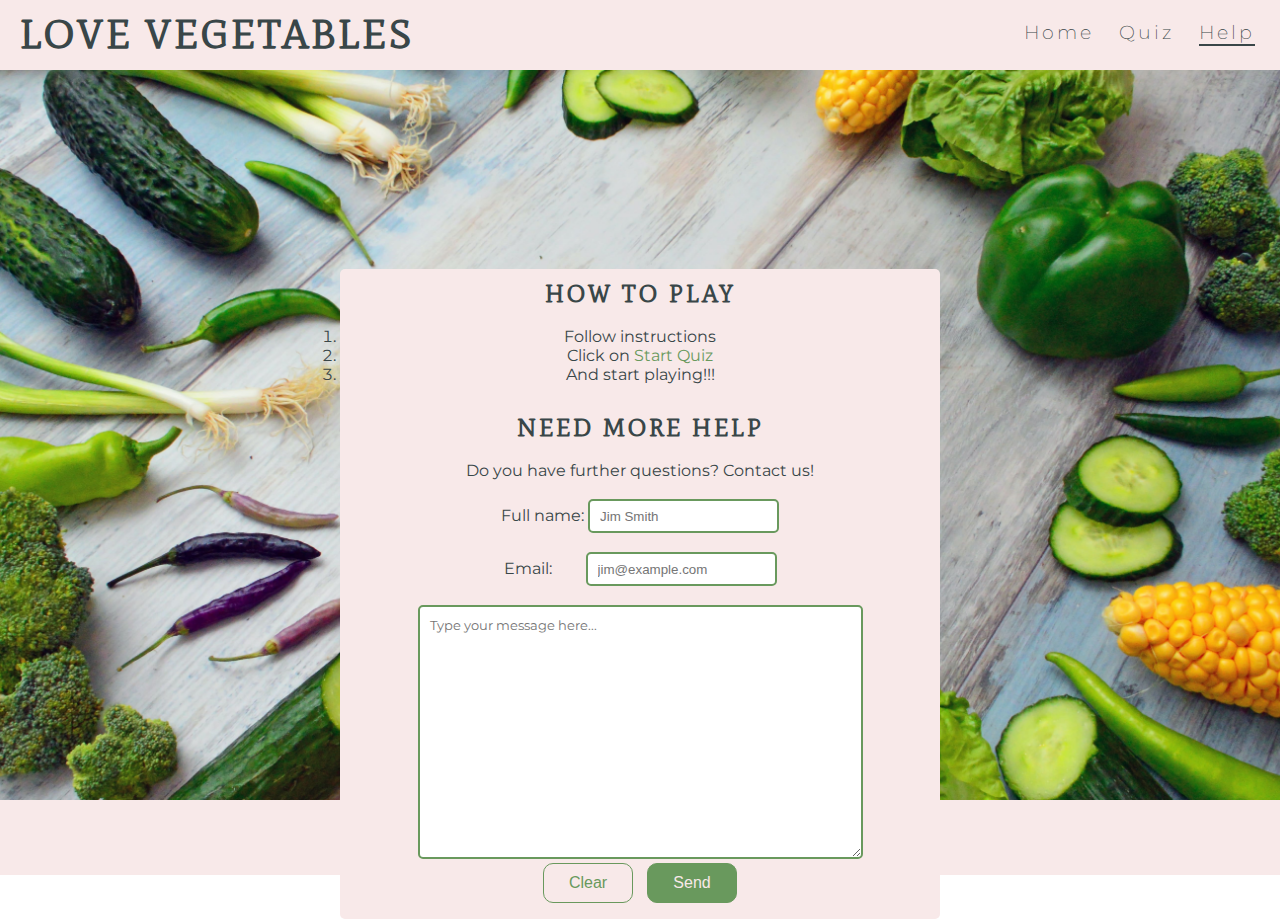
==== help.html @ 90568188 "Style the help box" ====
<!DOCTYPE html>
<html lang="en">
<head>
    <meta charset="UTF-8">
    <meta http-equiv="X-UA-Compatible" content="IE=edge">
    <meta name="viewport" content="width=device-width, initial-scale=1.0">

     <!--==========Font Awesome for icons==========-->
     <link rel="stylesheet" href="https://use.fontawesome.com/releases/v5.15.3/css/all.css" 
     integrity="sha384-SZXxX4whJ79/gErwcOYf+zWLeJdY/qpuqC4cAa9rOGUstPomtqpuNWT9wdPEn2fk" crossorigin="anonymous">
 

    <!--==========Link to Style CSS file==========-->
    <link rel="stylesheet" href="assets/css/style.css">
    <title>Love Vegetables</title>
</head>
<body>
    <!--==========HEADER==========-->
    <header id="header">
   
        <!--==========Logo==========-->
        <a href="index.html">
            <h1 id="logo">Love Vegetables</h1>
        </a>

        <!--==========Navigation Links==========-->
        <nav>
            <ul id="menu">
                <li>
                    <a href="index.html">Home</a>
                </li>
                <li>
                    <a href="quiz.html">Quiz</a>
                </li>
                <li>
                    <a href="help.html"  class="active">Help</a>
                </li>
             </ul>
        </nav>
    </header>

    <section id="help_area">
        <div class="help_box">

            <!--==========How to play division==========-->
            <div>
                <h2>How to play <i class="fas fa-question"></i></h2>
                <br>
                <ol>
                    <li>Follow instructions</li>
                    <li class="link">Click on <span>Start Quiz</span></li>
                    <li>And start playing!!!</li>
                </ol>
            </div>
            <br>

            <!--==========Need more help division==========-->
            <div>
                <h2>Need more help <i class="fas fa-question"></i></h2>
                <br>
                <p>Do you have further questions? Contact us!</p>
            </div>
            <br>

            <!--==========Form==========-->
            <div>
                <form action="lumbe.georgette@gmail.com" name="contact-form"  method="POST">

                    <!--==========Input==========-->
                    <div>
                        <label for="fname">Full name:</label>
                        <input type="text" id="fname" name="fullname" placeholder="Jim Smith" required>
                    </div>
                    <br>
                    <div>
                        <label for="email">Email:</label>
                        <input type="email" id="email" name="fullname" placeholder="jim@example.com" required>
                    </div>
                    <br>

                    <!--==========Textarea==========-->
                    <div>
                        <textarea name="question" id="text" cols="50" rows="15" placeholder="Type your message here..."></textarea>
                    </div>

                    <!--==========Send and Clear buttons-->
                    <div>
                        <input type="submit" name="clear" class="clear_button" value="Clear">
                        <input type="submit" name="send" class="send_button" value="Send">
                        
                    </div>
                </div>
                </form>
            </div>
            

        
    </section>

    <!--==========FOOTER==========-->
    <footer>
        
        <!--==========Social media Links==========-->
        <div id="social_media">
            <ul>
                <li>
                    <a href="https://facebook.com" target="_blank" rel="noopener" title="facebook"
                    aria-label="Visit our Facebook page (opens in the new tab">
                    <i class="fab fa-facebook-square"></i></a>
                </li> 
                <li>
                    <a href="https://instagram.com" target="_blank" rel="noopener" title="instagram"
                    aria-label="Visit our Instagram page (opens in the new tab">
                    <i class="fab fa-instagram-square"></i></a>
                </li> 
                <li>
                    <a href="https://youtube.com" target="_blank" rel="noopener" title="youtube"
                    aria-label="Visit our YouTube page (opens in the new tab">
                    <i class="fab fa-youtube-square"></i></a>
                </li> 
            </ul>
        </div>
    </footer>
    
    <!--==========Link to JavaScript file==========-->
    <script src="assets/js/script.js"></script>
    <script src="assets/js/questions.js"></script>
</body>
</html>
---- assets/css/style.css ----
/*Import*/
@import url('https://fonts.googleapis.com/css2?family=Mate+SC&family=Montserrat&display=swap');

* {
    margin: 0;
    padding: 0;
    border: none;
}

body {
    font-family: Montserrat, sans-serif;
    font-weight: 400;
    color: #394648;
    background: url('../images/background_image.jpg') no-repeat center center;
    background-size: cover;
}

/*Header*/

#header {
    background-color: #F8E9E9;
    height: 70px;
    width: 100%;

    /*Fix header*/
    position: fixed;
    top: 0;
    z-index: 2000;
}

#logo {
    margin-left: 20px;
    font-size: 250%;
    float: left;
}

h1,
h2 {
    font-family: Mate SC, sans-serif;
    text-transform: uppercase;
    color: #394648;
    letter-spacing: 3px;
    margin-top: 10px;
}

/*Navigation Links*/

#menu {
    color: #394648;
    font-size: 120%;
    font-weight: 200;
    float: right;
    letter-spacing: 3px;
    margin-top: 20px;
}

#menu li {
    float: left;
    margin-right: 25px;
    list-style-type: none;
}

#menu a {
    color: inherit;
    text-decoration: none;
}

#menu a:hover {
    border-bottom: 2px solid #394648;
}

.active {
    border-bottom: 2px solid #394648;
}

/*Main section of Homepage*/

#home_area {
    width: 100%;
    height: 700px;
    overflow: hidden;
}

.start_btn,
.rules_box,
.quiz_box,
#feedback_box,
.help_box {
    position: absolute;
    top: 58%;
    left: 50%;
    transform: translate(-50%, -50%);

    /*Help from Youtube Tutorial*/
    box-shadow: 0 4px 8px 0 rgba(0,0,0,0,.2),
                0 6px 20px 0 rgba(0, 0, 0, 0.19);
}

/*Make the box appear when the start button is pressed (Help from Youtube Tutorial)*/

.rules_box.activeRule,
.quiz_box.activeQuiz {
    z-index: 5;
    opacity: 1;
    pointer-events: auto;
    transform: translate(-50%, -50%) scale(1);
}

/*Position the text*/
.text {
    position: absolute;
    top: 45%;
    left: 50%;
    transform: translate(-50%, -50%);
}

/*Style start quiz button */
.start_btn button{
    font-weight: 500;
    font-size: 25px;
    background-color: #69995D;
    color: #F8E9E9;
    border-radius: 10px;
    cursor: pointer;
    text-decoration: none;
    text-align: center;
    padding: 15px 30px;
}

.start_btn button:hover{
    background-color: #F8E9E9;
    color: #69995D;
    border-color: #69995D;
}
    

/*Style Instructions box*/

.rules_box{
    width: 520px;
    border-radius: 5px;
    background-color: #F8E9E9; 
    color: #394648;

    /*Hide the rules box (Help from Youtube Tutorials)*/
    opacity: 0;
    pointer-events: none;
    transform: translate(-50%, -50%) scale(0.9);
}

.rules_title { 
    font-size: 30px;
    font-weight: 500;
    width: 450px;
    height: 60px;
    display: flex;
    align-items: center;
    border-bottom: 1px solid #394648;

    padding: 0 35px;
}

.rules_list {
    padding: 15px 35px;
}

.rule {
    font-size: 17px;
    margin: 5px 0;
}

.rule span {
    color: #69995D;
    font-weight: 500;
}

.buttons {
    display: flex;
    height: 60px;
    padding: 0 35px;
    border-top: 1px solid #F8E9E9;;
    align-items: center;

    /*help from youtube tutorial*/
    justify-content: flex-end;
}

/*Style quit and restart buttons*/

.buttons button {
    height: 40px;
    width: 90px;
    margin: 0 5px;
    outline: none;
    font-size: 16px;
    font-weight: 500;
    cursor: pointer;
    color: #F8E9E9;
    border: 1px solid transparent;
    border-radius: 10px;

    /*help from youtube tutorial*/
    transition: all 0.3s ease;
}

.buttons button:hover {
    color: #394648 ;
    background-color: #EDB6A3;
    border-color: #69995D;
}

button.quit {
    color: #69995d;
    border-color: #69995D;
    background-color: #F8E9E9;
}

button.restart {
    color: #F8E9E9;
    border-color: #F8E9E9;
    background-color: #69995D;
}

/*Main section of Quiz page*/

.quiz_box {
    width: 600px;
    color: #394648;
    background-color: #F8E9E9;
    border-radius: 5px;
    
    opacity: 0;
    pointer-events: none;
    transform: translate(-50%, -50%) scale(0.9);
}

.quiz_top {
    position: relative;
    z-index: 99;
    height: 70px;
    padding: 0 30px;
    border-bottom: 2px solid #394648;
    display: flex;
    align-items: center;

    /*Help from Youtube tutorials*/
    justify-content: space-between;
    border-radius: 5px 5px 0 0;
}

.total_question span {
    display: flex;
    user-select: none;
}

.total_question span p {
    font-weight: 600;
    padding: 0 5px;
}

.total_question span p:first-child {
    padding-left: 0;
}

.timer {
    display: flex;
    align-items: center;
    justify-content: space-between;
    width: 145px;
    height: 45px;
    border-radius: 5px;
    padding: 0 8px;
    background: #CBAC88;
    border: 1px solid #69995D;
}

.time_text {
    font-weight: 400;
    font-size: 17px;

    /*Help from Stack Overflow*/
    user-select: none;
}

.timer_seconds {
    font-size: 17px;
    font-weight: 600;
    background: #F8E9E9;
    color: #394648;
    height: 30px;
    width: 45px;
    line-height: 30px;
    border-radius: 5px;
    text-align: center;
    border: 1px solid #69995D;
}

.quiz_questions {
    padding: 25px 30px 20px 30px;
    background: #F8E9E9;
}

.questions_text {
    font-size: 25px;
    font-weight: 600;
}

.option_list {
    display: block;
    padding: 20px 0;
}

.option {
    font-size: 17px;
    border: 1px solid #CBAC88;
    background: #cbac88;
    border-radius: 5px;
    cursor: pointer;
    margin-bottom: 15px;
    padding: 8px 15px;
    display: flex;
    align-items: center;
    justify-content: space-between;
    transition: all 0.4s ease;
}

.option:hover {
    color:#69995D;
    background-color:#F8E9E9 ;
    border: 2px solid #69995D;
}

/*help from Stack overflow*/
.option:last.child {
    margin-bottom: 0;
}

.icon_cross i,
.icon_tick i {
    font-size: 13px;
    text-align: center;
    width: 27px;
    height: 27px;
    line-height: 24px;
    border: 2px solid transparent;
    pointer-events: none;
}

.icon_tick {
    color: #69995D;
    background-color: #bfd4b9;
    border-color: #69995D;
    border-radius: 100%;
}

.icon_cross {
    color: red;
    background-color: rgba(236, 204, 204, 0.986);
    border-color: red;
    border-radius: 100%;
}

.option.correct {
    color: #69995D;
    background-color: #bfd4b9;
    border-color: #69995D;
}

.option.incorrect {
    color: red;
    background-color: rgba(236, 204, 204, 0.986);
    border-color: red;
}

.option_list .option.disabled {
    pointer-events: none;
}

/*Next and Restart button*/

.bottom {
    height: 60px;
    width: 530px;
    padding: 0 30px;
    display: flex;
    align-items: center;
    justify-content: space-between;
}

.next_btn {
    width: 70px;
    height: 40px;
    padding: 0 13px;
    font-size: 17px;
    font-weight: 400;
    cursor: pointer;
    color: #F8E9E9;
    background: #69995D;
    border-radius: 5px;
}

.next_btn:hover {
    background: #F8E9E9;
    color: #394648;
}

/*Feedback-box*/

#feedback_box {
    display: none;
    background:#F8E9E9;
    color: #394648;
    width: 450px;
    padding: 25px 30px;
    border-radius: 5px;
    align-items: center;
    flex-direction: column;
    justify-content: space-between;
    text-align: center;
}

#feedback_box .icon {
    font-size: 100px;
    color: #69995D;
    margin-bottom: 10px;
}

.complete_box {
    font-size: 20px;
    font-weight: 600;
}

.score_text span {
    display: flex;
    margin: 10px 0;
    font-size: 18px;
    font-weight: 500;
}

.score_text span p {
    font-weight: 600;
    padding: 0 4px;
}

#feedback_box .buttons {
    display: flex;
    margin: 20px 0;
}

#feedback_box .buttons button {
    margin: 0 10px;
    height: 40px;
}

/*Main section of help page*/

#help_area {
    width: 100%;
    height: 800px;
    overflow: hidden;
}

.help_box {
    width: 600px;
    height: 650px;
    color: #394648;
    background-color: #F8E9E9;
    border-radius: 5px;
    text-align: center;

    /*Correct the code above*/
    top: 66%;
}

.link span {
    color: #69995D;
}

/*Style the form*/

input[type=text],
input[type=email] {
    height: 30px;
    border: 2px solid #69995D; 
    border-radius: 5px;
    padding-left: 10px;
}

/*Complete overside the code above*/
input[type=email] {
    margin-left: 30px;
}

textarea {
    font-family: Montserrat, sans-serif;
    border: 2px solid #69995D; 
    border-radius: 5px;
    padding: 10px 0 0 10px;
}

input[type=submit] {
    height: 40px;
    width: 90px;
    margin: 0 5px;
    font-size: 16px;
    font-weight: 500;
    border: 1px solid #69995D;
    cursor: pointer;
    border-radius: 10px;
    transition: all 0.3s ease;
}

.send_button {
    color: #F8E9E9;
    background-color: #69995D;
}

.send_button:hover,
.clear_button:hover {
    color: #394648 ;
    background-color: #EDB6A3;
    border-color: #69995D;
}

.clear_button {
    color: #69995D;
    background-color: #F8E9E9;
}
    
/*Footer*/

footer {
    background-color: #F8E9E9;
    height: 75px;
}

#social_media {
    width: fit-content;
    margin: auto;
}

#social_media ul {
    display: flex;
    margin-bottom: 10px;
}

#social_media i {
    font-size: 200%;
    color: #394648;
}

#social_media li {
    list-style-type: none;
    padding: 20px;
}

#social_media i:hover {
    color: #69995D;
    cursor: pointer;
}
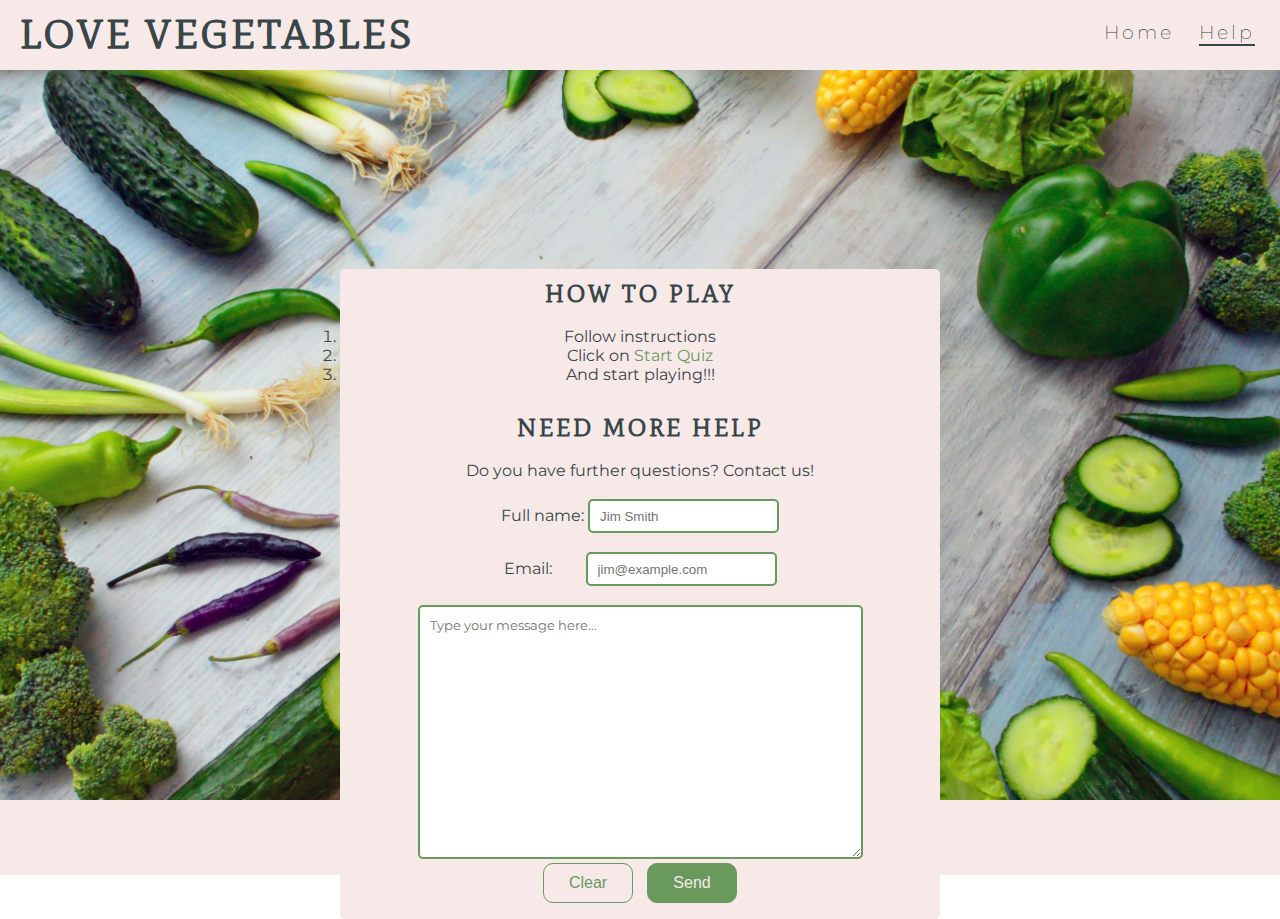
==== commit aff6149e: "Delete quiz html navigation in all html file, add an style the thank you message" ====
--- a/help.html
+++ b/help.html
@@ -30,9 +30,6 @@
                     <a href="index.html">Home</a>
                 </li>
                 <li>
-                    <a href="quiz.html">Quiz</a>
-                </li>
-                <li>
                     <a href="help.html"  class="active">Help</a>
                 </li>
              </ul>
@@ -48,7 +45,7 @@
                 <br>
                 <ol>
                     <li>Follow instructions</li>
-                    <li class="link">Click on <span>Start Quiz</span></li>
+                    <li>Click on <span  class="link">Start Quiz</span></li>
                     <li>And start playing!!!</li>
                 </ol>
             </div>
@@ -92,9 +89,19 @@
                 </div>
                 </form>
             </div>
-            
+    </section>
 
+    <!--==========THANK YOU MESSAGE AFTER SUBMITTING THE FORM==========-->
+    <section>
+        <div class="submitBox">
+            <div  class="submitIcon"><i class="far fa-laugh-beam"></i></div>
+            <div>
+                <p>Thank you for your message and your interest in Love vegetables! We will get back to you very soon.</p>
+                <br><br>
+                <p class="welcome">Welcome to the community of vegetable lovers!</p>
+            </div>
         
+        </div>
     </section>
 
     <!--==========FOOTER==========-->
--- a/assets/css/style.css
+++ b/assets/css/style.css
@@ -84,8 +84,9 @@
 .start_btn,
 .rules_box,
 .quiz_box,
-#feedback_box,
-.help_box {
+.feedback_box,
+.help_box,
+.submitBox {
     position: absolute;
     top: 58%;
     left: 50%;
@@ -99,7 +100,8 @@
 /*Make the box appear when the start button is pressed (Help from Youtube Tutorial)*/
 
 .rules_box.activeRule,
-.quiz_box.activeQuiz {
+.quiz_box.activeQuiz,
+.feedback_box.activeFeedback {
     z-index: 5;
     opacity: 1;
     pointer-events: auto;
@@ -155,7 +157,7 @@
     height: 60px;
     display: flex;
     align-items: center;
-    border-bottom: 1px solid #394648;
+    border-bottom: 1px solid gray;
 
     padding: 0 35px;
 }
@@ -178,7 +180,7 @@
     display: flex;
     height: 60px;
     padding: 0 35px;
-    border-top: 1px solid #F8E9E9;;
+    border-top: 1px solid gray;
     align-items: center;
 
     /*help from youtube tutorial*/
@@ -234,18 +236,38 @@
     transform: translate(-50%, -50%) scale(0.9);
 }
 
+.quiz_icons {
+    display: flex;
+    font-size: 20px;
+    color: #394648;
+    float: right;
+    margin: 10px;
+}
+
+.leave {
+    padding-left: 10px;
+
+    /*Replace the code above*/
+    font-size: 22px;
+}
+
+.quiz_icons i:hover {
+    color: #69995D;
+    cursor: pointer;
+}
+
 .quiz_top {
     position: relative;
     z-index: 99;
-    height: 70px;
+    height: 60px;
     padding: 0 30px;
-    border-bottom: 2px solid #394648;
-    display: flex;
-    align-items: center;
+    display: flex;
+    align-items: center;
+    border-radius: 5px 5px 0 0;
+    box-shadow: 0 3px 5px 1px rgba(0, 0, 0, 0.19);
 
     /*Help from Youtube tutorials*/
     justify-content: space-between;
-    border-radius: 5px 5px 0 0;
 }
 
 .total_question span {
@@ -270,8 +292,7 @@
     height: 45px;
     border-radius: 5px;
     padding: 0 8px;
-    background: #CBAC88;
-    border: 1px solid #69995D;
+    background:#F8E9E9;
 }
 
 .time_text {
@@ -285,7 +306,7 @@
 .timer_seconds {
     font-size: 17px;
     font-weight: 600;
-    background: #F8E9E9;
+    background: #CBAC88 ;
     color: #394648;
     height: 30px;
     width: 45px;
@@ -293,6 +314,14 @@
     border-radius: 5px;
     text-align: center;
     border: 1px solid #69995D;
+}
+
+.time_line {
+    position: absolute;
+    bottom: 0;
+    left: 0;
+    height: 3px;
+    background: #394648;
 }
 
 .quiz_questions {
@@ -348,16 +377,10 @@
 
 .icon_tick {
     color: #69995D;
-    background-color: #bfd4b9;
-    border-color: #69995D;
-    border-radius: 100%;
 }
 
 .icon_cross {
     color: red;
-    background-color: rgba(236, 204, 204, 0.986);
-    border-color: red;
-    border-radius: 100%;
 }
 
 .option.correct {
@@ -376,18 +399,19 @@
     pointer-events: none;
 }
 
-/*Next and Restart button*/
+/*Next button*/
 
 .bottom {
+    display: flex;
     height: 60px;
-    width: 530px;
-    padding: 0 30px;
-    display: flex;
+    padding: 0 35px;
+    border-top: 1px solid gray;
     align-items: center;
     justify-content: space-between;
 }
 
 .next_btn {
+    display: none;
     width: 70px;
     height: 40px;
     padding: 0 13px;
@@ -399,15 +423,15 @@
     border-radius: 5px;
 }
 
-.next_btn:hover {
-    background: #F8E9E9;
+.bottom .next_btn:hover {
+    background: #CBAC88;
+    border-color: #69995D;;
     color: #394648;
 }
 
 /*Feedback-box*/
 
-#feedback_box {
-    display: none;
+.feedback_box {
     background:#F8E9E9;
     color: #394648;
     width: 450px;
@@ -417,15 +441,19 @@
     flex-direction: column;
     justify-content: space-between;
     text-align: center;
-}
-
-#feedback_box .icon {
+
+    opacity: 0;
+    pointer-events: none;
+    transform: translate(-50%, -50%) scale(0.9);
+}
+
+.feedback_box .icon {
     font-size: 100px;
     color: #69995D;
     margin-bottom: 10px;
 }
 
-.complete_box {
+.complete_text {
     font-size: 20px;
     font-weight: 600;
 }
@@ -435,6 +463,7 @@
     margin: 10px 0;
     font-size: 18px;
     font-weight: 500;
+    padding-left: 80px;
 }
 
 .score_text span p {
@@ -442,13 +471,15 @@
     padding: 0 4px;
 }
 
-#feedback_box .buttons {
-    display: flex;
-    margin: 20px 0;
-}
-
-#feedback_box .buttons button {
-    margin: 0 10px;
+.feedback_box .buttons {
+    display: flex;
+    margin: 20px 0 0 0;
+    padding-top: 10px;
+    flex-direction: inherit;
+}
+
+.feedback_box .buttons button {
+    margin-bottom: 2px;
     height: 40px;
 }
 
@@ -472,7 +503,7 @@
     top: 66%;
 }
 
-.link span {
+.link {
     color: #69995D;
 }
 
@@ -526,12 +557,44 @@
     color: #69995D;
     background-color: #F8E9E9;
 }
+
+/*Submit Box*/
+
+.submitBox {
+    background:#F8E9E9;
+    color: #394648;
+    width: 450px;
+    height: 250px;
+    padding: 25px 30px;
+    border-radius: 5px;
+    align-items: center;
+    flex-direction: column;
+    justify-content: space-between;
+    text-align: center;
+
+    opacity: 0;
+    pointer-events: none;
+    transform: translate(-50%, -50%) scale(0.9);
+}
+
+.submitIcon {
+    font-size: 100px;
+    color: #69995D;
+    margin-bottom: 10px;
+}
+
+.welcome {
+    font-weight: 600;
+    font-size: 18px;
+}
+
     
 /*Footer*/
 
 footer {
     background-color: #F8E9E9;
     height: 75px;
+    width: 100%;
 }
 
 #social_media {
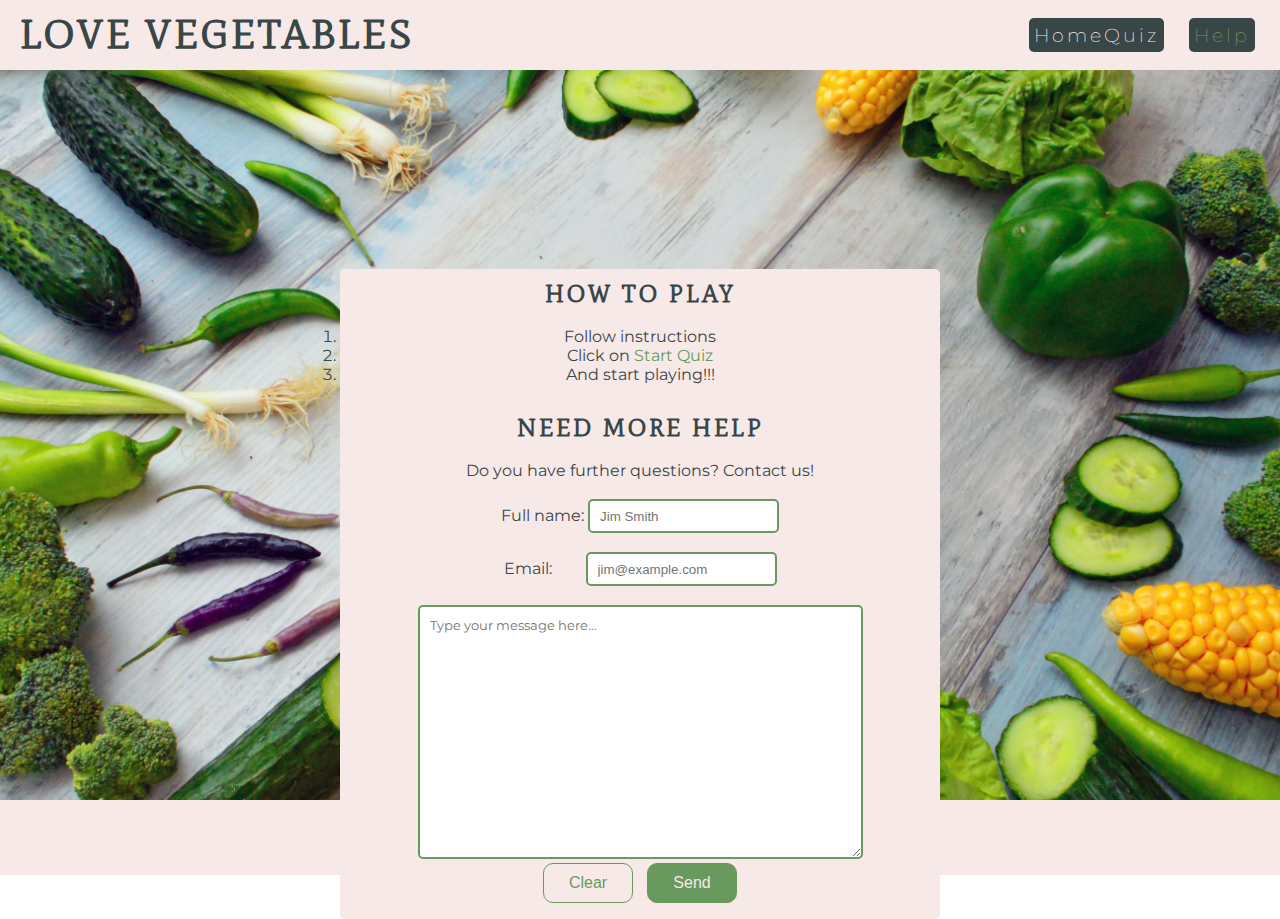
==== commit a2a23717: "Restyle menu navigation bar" ====
--- a/help.html
+++ b/help.html
@@ -27,7 +27,7 @@
         <nav>
             <ul id="menu">
                 <li>
-                    <a href="index.html">Home</a>
+                    <a href="index.html">HomeQuiz</a>
                 </li>
                 <li>
                     <a href="help.html"  class="active">Help</a>
@@ -61,7 +61,7 @@
 
             <!--==========Form==========-->
             <div>
-                <form action="lumbe.georgette@gmail.com" name="contact-form"  method="POST">
+                <form action="message.html" name="contact-form">
 
                     <!--==========Input==========-->
                     <div>
@@ -77,7 +77,7 @@
 
                     <!--==========Textarea==========-->
                     <div>
-                        <textarea name="question" id="text" cols="50" rows="15" placeholder="Type your message here..."></textarea>
+                        <textarea name="question" id="text" cols="50" rows="15" placeholder="Type your message here..." required></textarea>
                     </div>
 
                     <!--==========Send and Clear buttons-->
@@ -89,19 +89,6 @@
                 </div>
                 </form>
             </div>
-    </section>
-
-    <!--==========THANK YOU MESSAGE AFTER SUBMITTING THE FORM==========-->
-    <section>
-        <div class="submitBox">
-            <div  class="submitIcon"><i class="far fa-laugh-beam"></i></div>
-            <div>
-                <p>Thank you for your message and your interest in Love vegetables! We will get back to you very soon.</p>
-                <br><br>
-                <p class="welcome">Welcome to the community of vegetable lovers!</p>
-            </div>
-        
-        </div>
     </section>
 
     <!--==========FOOTER==========-->
--- a/assets/css/style.css
+++ b/assets/css/style.css
@@ -46,12 +46,12 @@
 /*Navigation Links*/
 
 #menu {
-    color: #394648;
+    color: #F8E9E9;
     font-size: 120%;
     font-weight: 200;
     float: right;
     letter-spacing: 3px;
-    margin-top: 20px;
+    margin-top: 23px;
 }
 
 #menu li {
@@ -61,21 +61,29 @@
 }
 
 #menu a {
-    color: inherit;
+    color: #F8E9E9;
     text-decoration: none;
+    background-color: #394648;
+    height: 30px;
+    border-radius: 5px;
+    padding: 5px;
 }
 
 #menu a:hover {
-    border-bottom: 2px solid #394648;
-}
-
-.active {
-    border-bottom: 2px solid #394648;
+    color: #394648;
+    background-color: #F8E9E9;
+    transition: all 0.4s ease;
+    border: 1px solid #394648;
+}
+
+#menu .active {
+    color: #69995D;
 }
 
 /*Main section of Homepage*/
 
-#home_area {
+#home_area,
+#message_area {
     width: 100%;
     height: 700px;
     overflow: hidden;
@@ -86,7 +94,7 @@
 .quiz_box,
 .feedback_box,
 .help_box,
-.submitBox {
+.messageBox {
     position: absolute;
     top: 58%;
     left: 50%;
@@ -231,6 +239,7 @@
     background-color: #F8E9E9;
     border-radius: 5px;
     
+    /*Hide the quiz box*/
     opacity: 0;
     pointer-events: none;
     transform: translate(-50%, -50%) scale(0.9);
@@ -442,6 +451,7 @@
     justify-content: space-between;
     text-align: center;
 
+    /*Hide the feedback box*/
     opacity: 0;
     pointer-events: none;
     transform: translate(-50%, -50%) scale(0.9);
@@ -560,7 +570,7 @@
 
 /*Submit Box*/
 
-.submitBox {
+.messageBox {
     background:#F8E9E9;
     color: #394648;
     width: 450px;
@@ -571,13 +581,9 @@
     flex-direction: column;
     justify-content: space-between;
     text-align: center;
-
-    opacity: 0;
-    pointer-events: none;
-    transform: translate(-50%, -50%) scale(0.9);
-}
-
-.submitIcon {
+}
+
+.messageIcon {
     font-size: 100px;
     color: #69995D;
     margin-bottom: 10px;
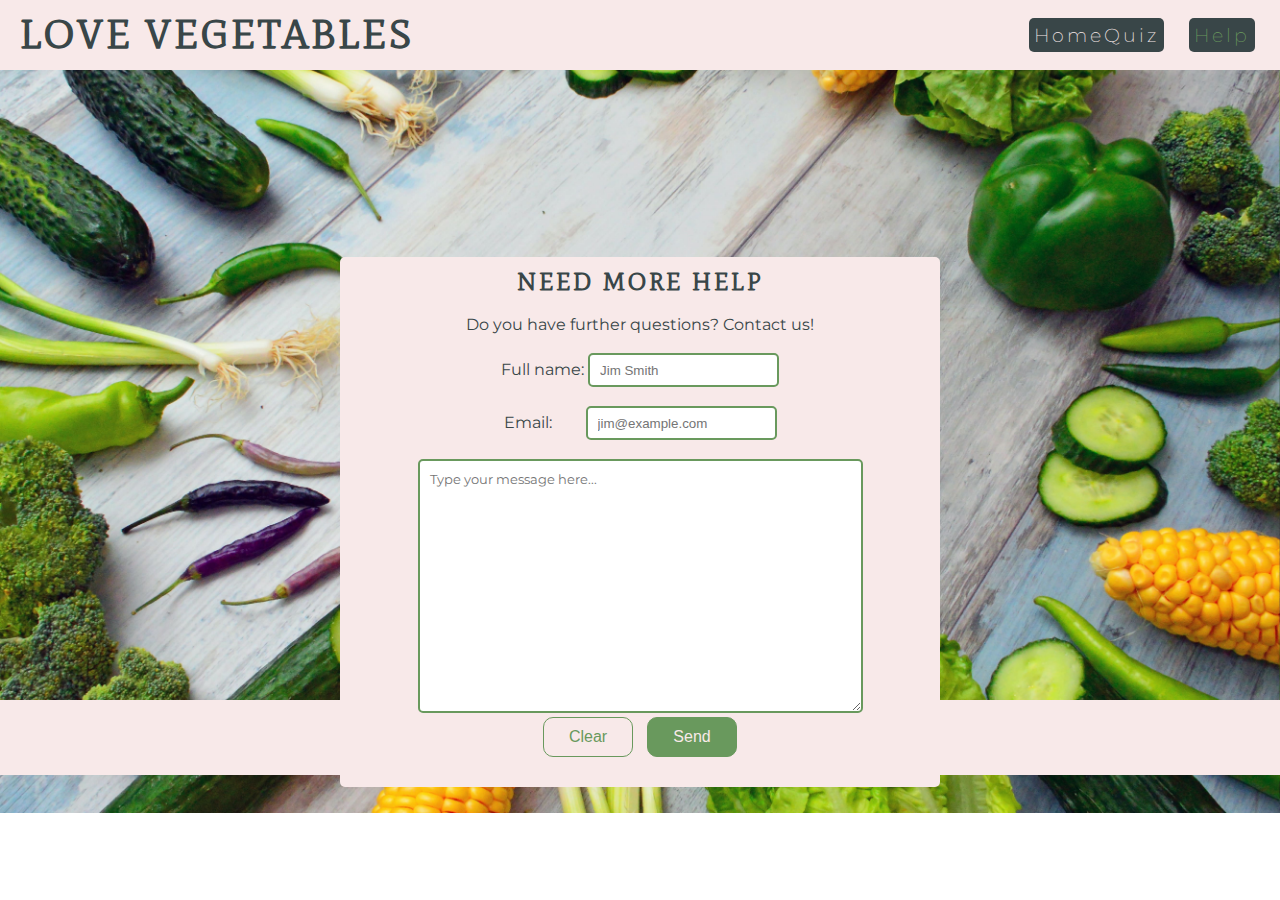
==== commit 6a3e2a4e: "Remove the how play division and resize the help box" ====
--- a/help.html
+++ b/help.html
@@ -38,18 +38,6 @@
 
     <section id="help_area">
         <div class="help_box">
-
-            <!--==========How to play division==========-->
-            <div>
-                <h2>How to play <i class="fas fa-question"></i></h2>
-                <br>
-                <ol>
-                    <li>Follow instructions</li>
-                    <li>Click on <span  class="link">Start Quiz</span></li>
-                    <li>And start playing!!!</li>
-                </ol>
-            </div>
-            <br>
 
             <!--==========Need more help division==========-->
             <div>
--- a/assets/css/style.css
+++ b/assets/css/style.css
@@ -83,7 +83,8 @@
 /*Main section of Homepage*/
 
 #home_area,
-#message_area {
+#message_area,
+#help_area {
     width: 100%;
     height: 700px;
     overflow: hidden;
@@ -495,27 +496,15 @@
 
 /*Main section of help page*/
 
-#help_area {
-    width: 100%;
-    height: 800px;
-    overflow: hidden;
-}
-
 .help_box {
     width: 600px;
-    height: 650px;
+    height: 530px;
     color: #394648;
     background-color: #F8E9E9;
     border-radius: 5px;
     text-align: center;
-
-    /*Correct the code above*/
-    top: 66%;
-}
-
-.link {
-    color: #69995D;
-}
+}
+
 
 /*Style the form*/
 
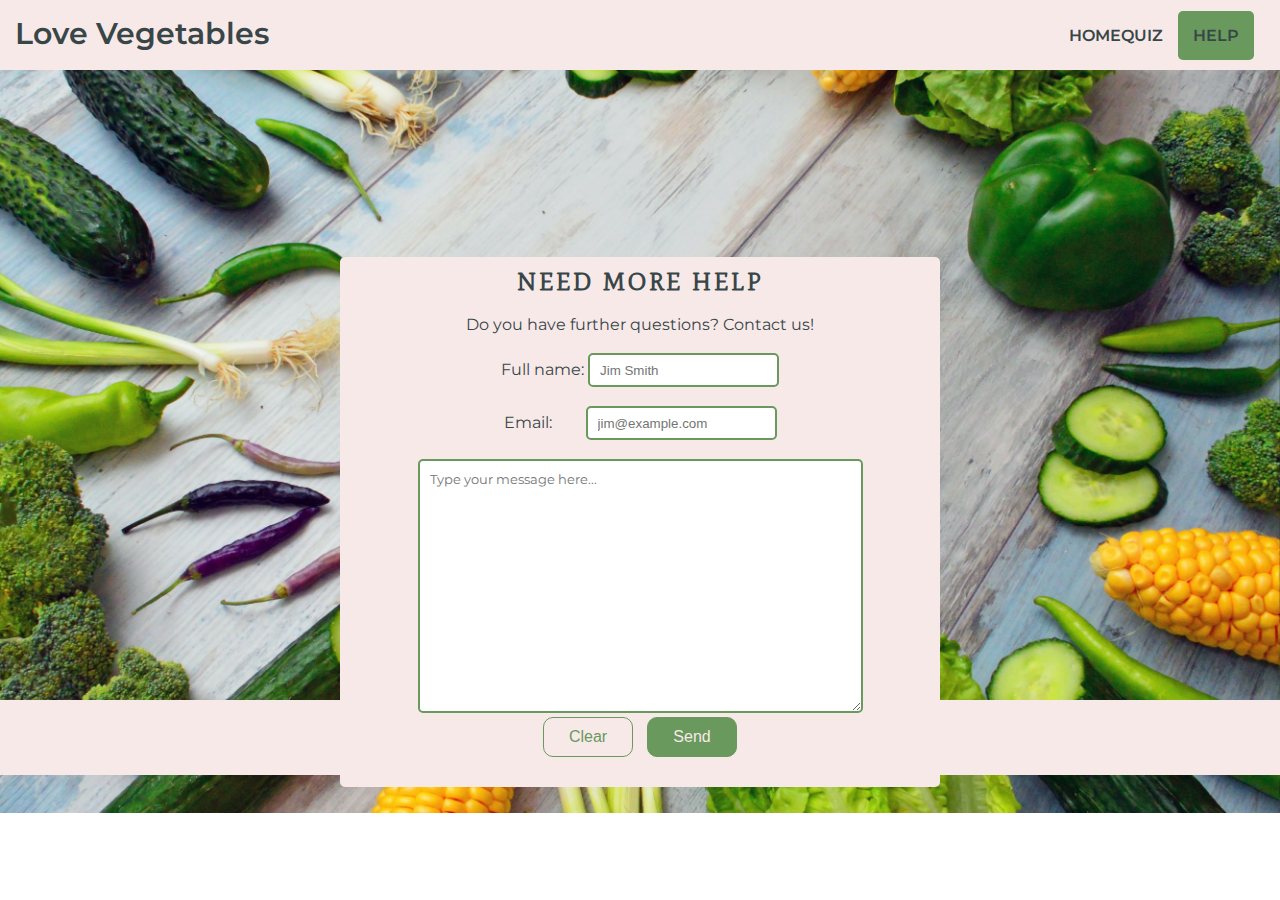
==== commit d397a53e: "Change the style of header and add a hamburger menu for responsiveness" ====
--- a/help.html
+++ b/help.html
@@ -5,7 +5,11 @@
     <meta http-equiv="X-UA-Compatible" content="IE=edge">
     <meta name="viewport" content="width=device-width, initial-scale=1.0">
 
-     <!--==========Font Awesome for icons==========-->
+    <!--==========SEO Data==========-->
+    <meta name="description" content="A fun and interactive quiz to test the knowledge of vegetables lovers">
+    <meta name="keywords" content="quiz, game, vegetables, multiple-choice, questions, vegetables quiz, online quiz, love vegetables">
+
+     <!--==========Font Awesome CDN import to allow usage of icons==========-->
      <link rel="stylesheet" href="https://use.fontawesome.com/releases/v5.15.3/css/all.css" 
      integrity="sha384-SZXxX4whJ79/gErwcOYf+zWLeJdY/qpuqC4cAa9rOGUstPomtqpuNWT9wdPEn2fk" crossorigin="anonymous">
  
@@ -18,22 +22,21 @@
     <!--==========HEADER==========-->
     <header id="header">
    
-        <!--==========Logo==========-->
-        <a href="index.html">
-            <h1 id="logo">Love Vegetables</h1>
-        </a>
-
-        <!--==========Navigation Links==========-->
-        <nav>
-            <ul id="menu">
-                <li>
-                    <a href="index.html">HomeQuiz</a>
-                </li>
-                <li>
-                    <a href="help.html"  class="active">Help</a>
-                </li>
-             </ul>
-        </nav>
+       <!--==========Logo and Navigation Links==========-->
+       <nav>
+        <div id="logo">
+            <a href="index.html">Love Vegetables</a>
+        </div>
+        <div id="openMenu"><i class="fa fa-bars"></i></div>
+        <ul id="menu">
+            <li>
+                <a href="index.html">HomeQuiz</a>
+            </li>
+            <li>
+                <a href="help.html" class="active">Help</a>
+            </li>
+         </ul>
+    </nav>
     </header>
 
     <section id="help_area">
--- a/assets/css/style.css
+++ b/assets/css/style.css
@@ -28,10 +28,10 @@
     z-index: 2000;
 }
 
-#logo {
-    margin-left: 20px;
-    font-size: 250%;
-    float: left;
+nav {
+    color: #394648;
+    display: flex;
+    justify-content: space-between;
 }
 
 h1,
@@ -43,41 +43,72 @@
     margin-top: 10px;
 }
 
-/*Navigation Links*/
+/*Logo and Navigation Links*/
+#logo {
+    margin: 15px;
+    font-size: 30px;
+    cursor: pointer;
+    color: #394648;
+}
+
+#logo a {
+    text-decoration: none;
+    font-weight: 600;
+    color: #394648;
+}
 
 #menu {
+    display: flex;
+    list-style: none;
+    margin: 26px;
+}
+
+#menu a {
+    display: inline;
+    padding: 15px;
+    text-decoration: none;
+    color: #394648;
+    text-transform: uppercase;
+    font-weight: 600;
+}
+
+#menu a:hover {
+    background-color: #69995D;
     color: #F8E9E9;
-    font-size: 120%;
-    font-weight: 200;
-    float: right;
-    letter-spacing: 3px;
-    margin-top: 23px;
-}
-
-#menu li {
-    float: left;
-    margin-right: 25px;
-    list-style-type: none;
-}
-
-#menu a {
+    border-radius: 5px;
+}
+
+.active {
+    background-color: #69995D;
     color: #F8E9E9;
-    text-decoration: none;
-    background-color: #394648;
-    height: 30px;
-    border-radius: 5px;
-    padding: 5px;
-}
-
-#menu a:hover {
-    color: #394648;
-    background-color: #F8E9E9;
-    transition: all 0.4s ease;
-    border: 1px solid #394648;
-}
-
-#menu .active {
-    color: #69995D;
+    border-radius: 5px;
+}
+
+#openMenu {
+    font-size: 32px;
+    margin: 15px;
+    cursor: pointer;
+    display: none;
+}
+
+@media (max-width: 800px) {
+    #menu {
+        height: 100vh;
+        position: fixed;
+        top: 0;
+        right: 0;
+        left: 0;
+        z-index: 10;
+        flex-direction: column;
+        align-items: center;
+        background: #F8E9E9;
+        transition: top 1s ease;
+        display: none;
+    }
+
+    #openMenu {
+        display: block;
+    }
 }
 
 /*Main section of Homepage*/
@@ -615,4 +646,4 @@
 #social_media i:hover {
     color: #69995D;
     cursor: pointer;
-}+}
